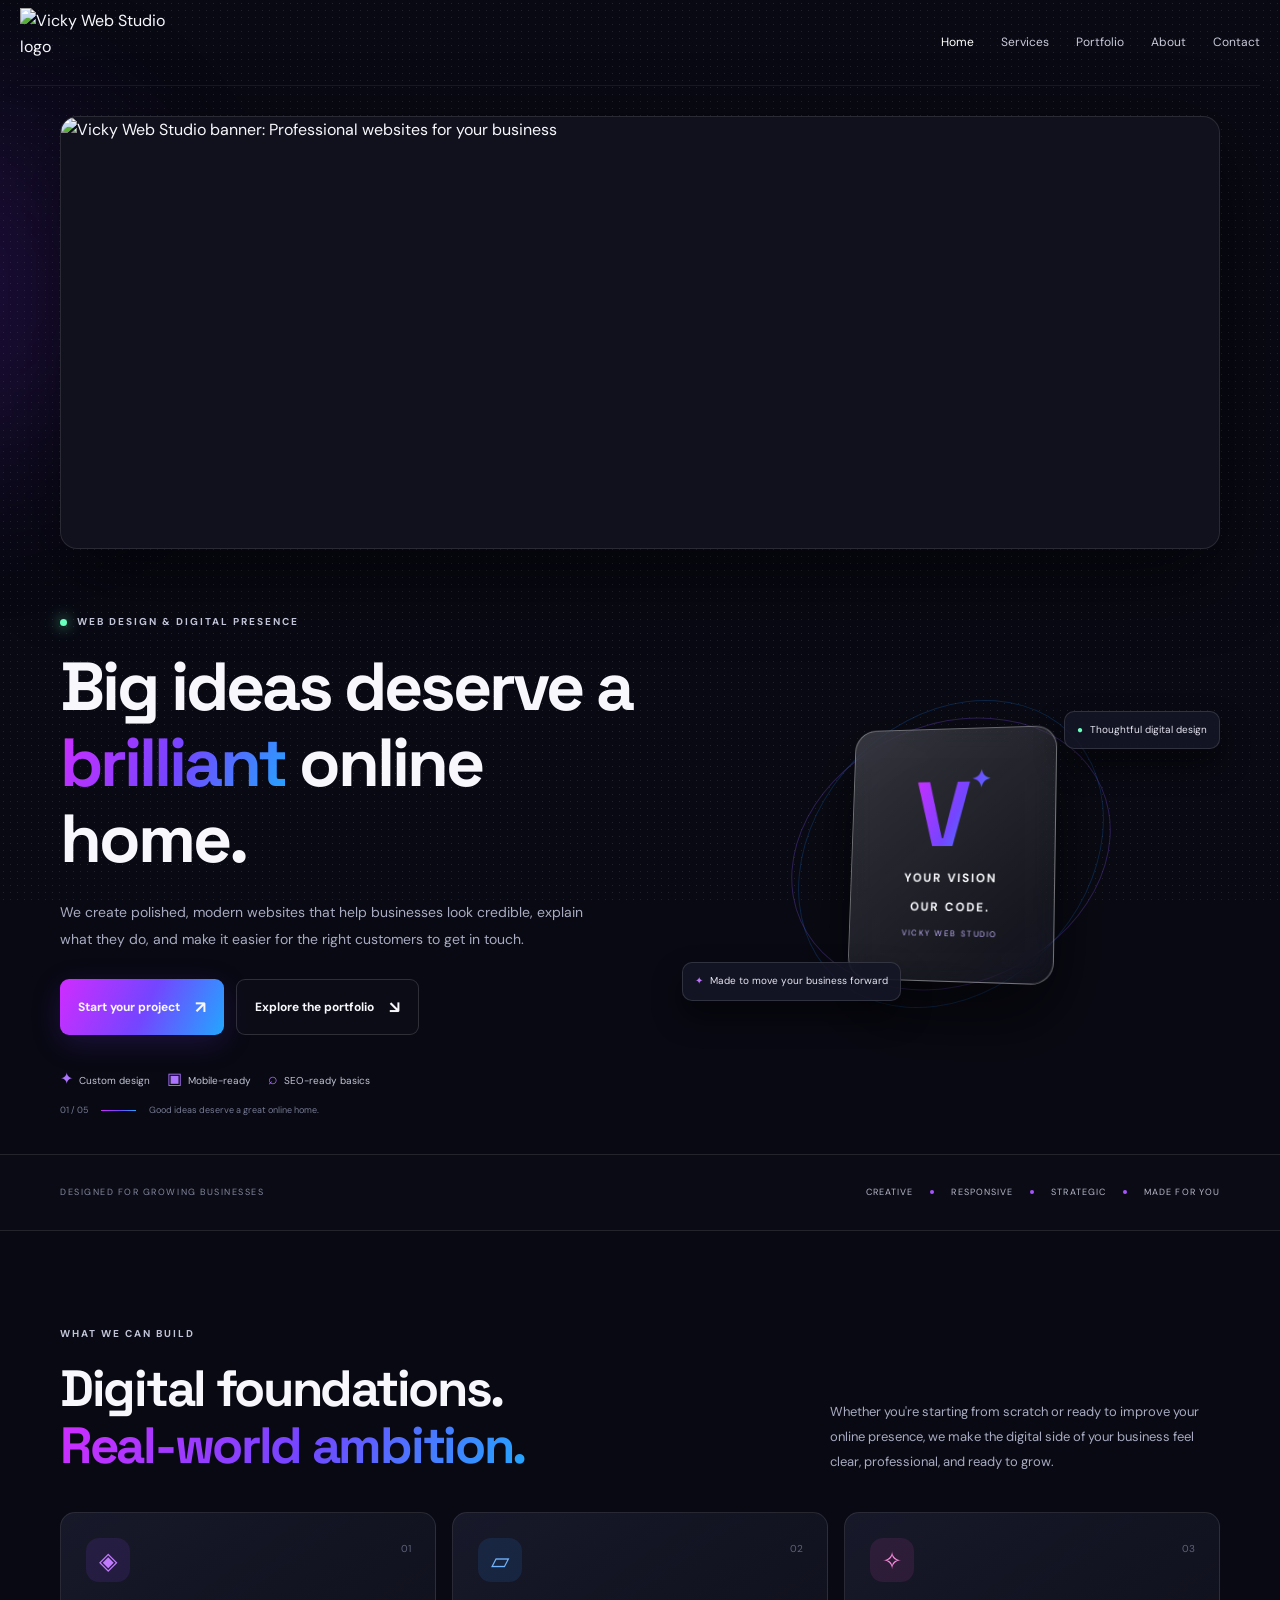
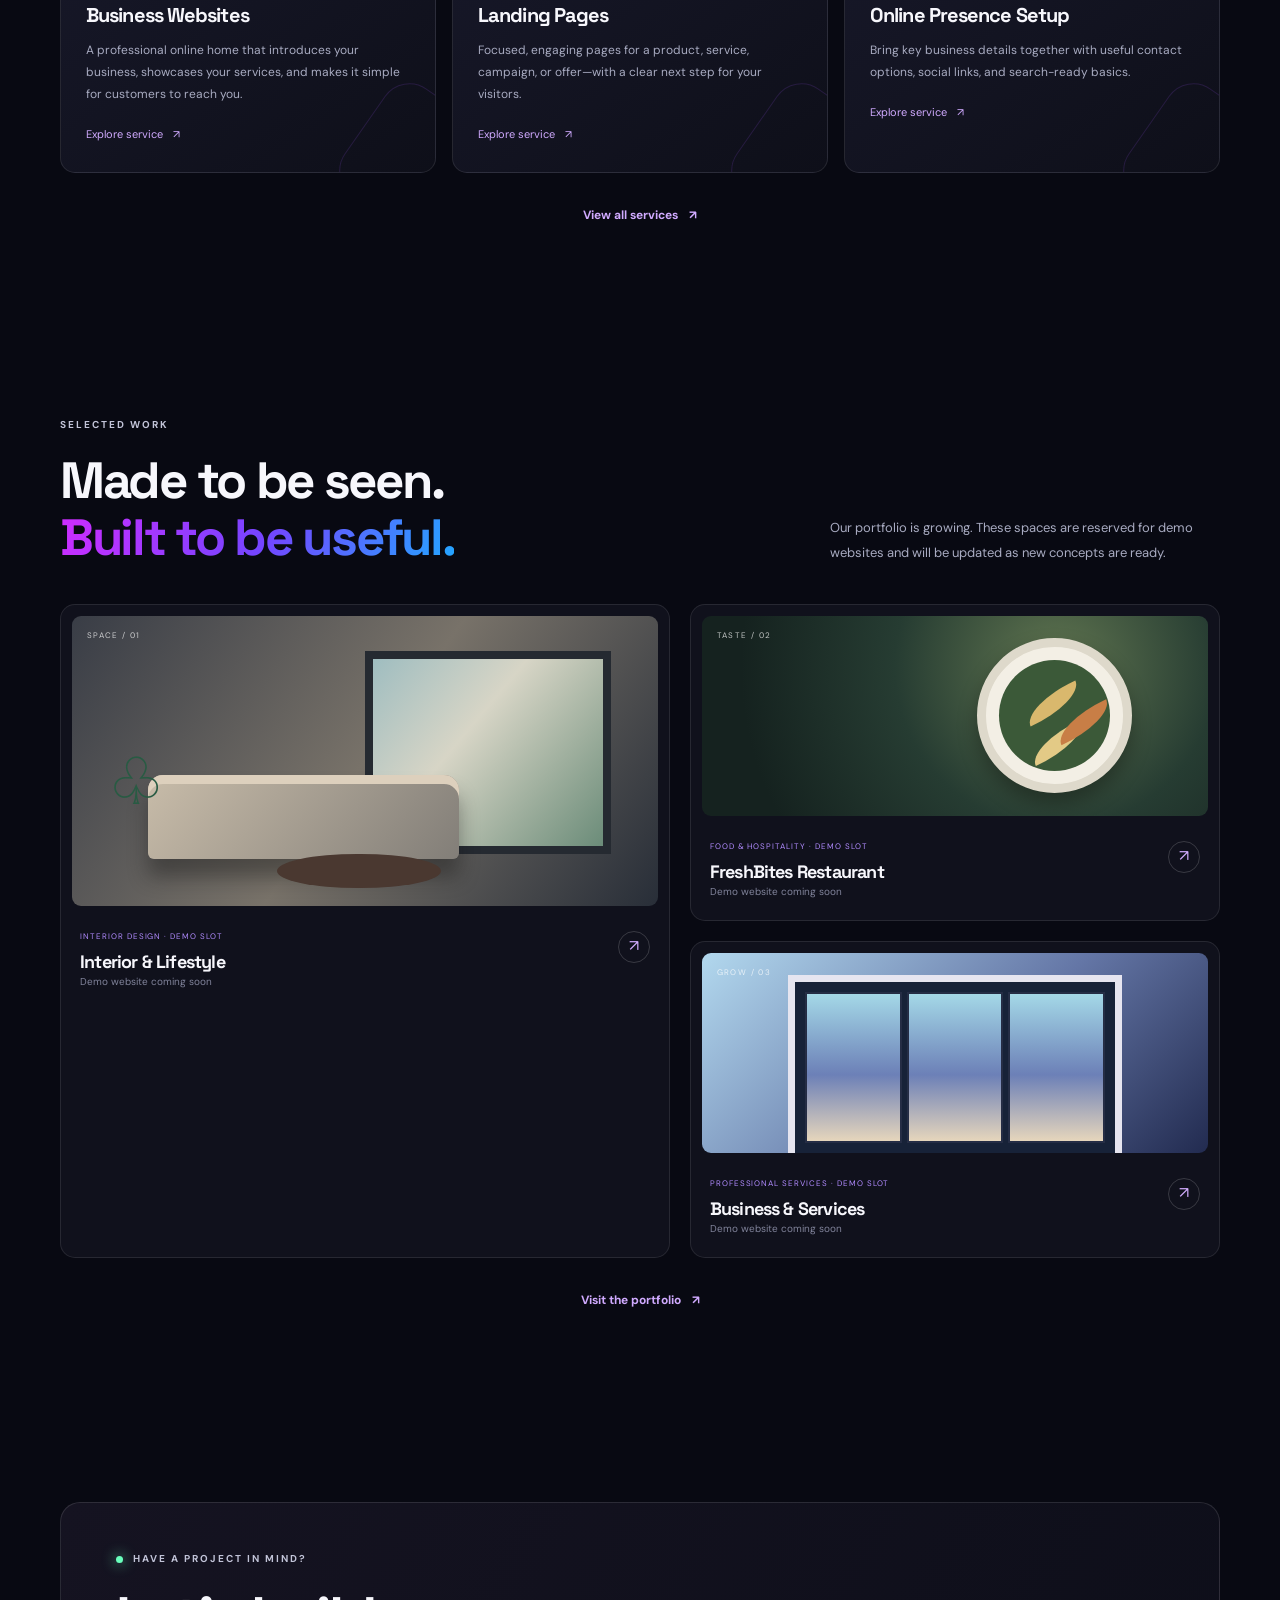
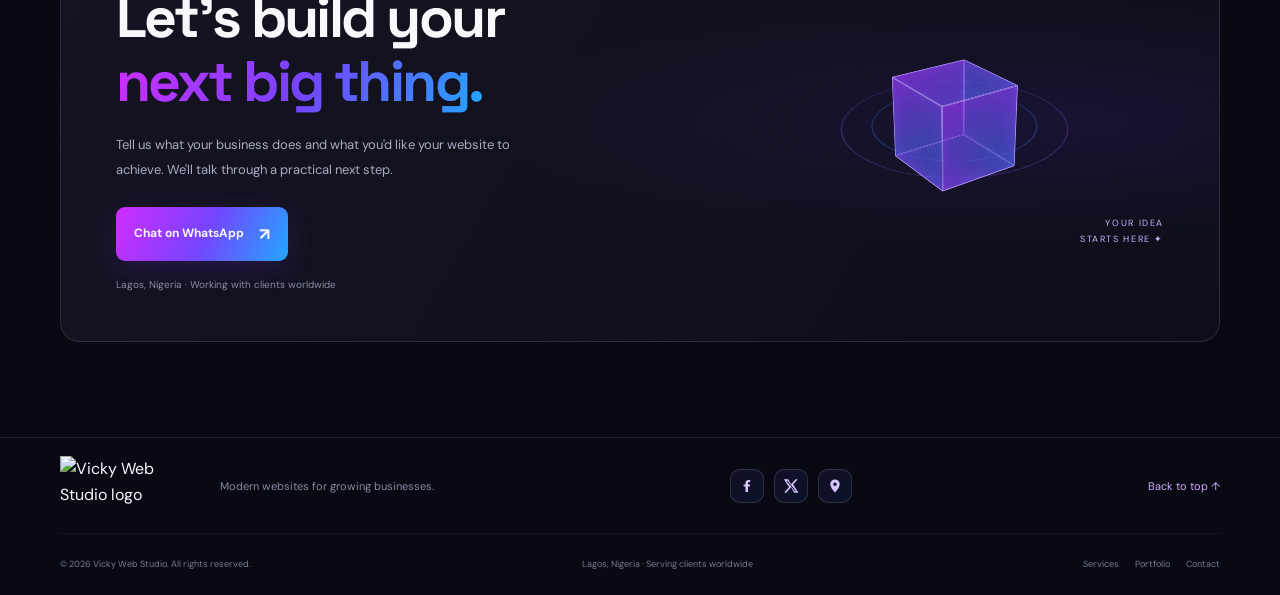
==== index.html @ 17ddb78b "Add files via upload" ====
<!doctype html><html lang="en"><head><meta charset="utf-8"><meta name="viewport" content="width=device-width,initial-scale=1"><meta name="theme-color" content="#080912"><meta name="description" content="Modern responsive websites for growing businesses in Nigeria and worldwide."><title>Vicky Web Studio | Modern Websites for Growing Businesses</title><link rel="stylesheet" href="style.css"></head><body><div class="ambient"></div><header class="site-header"><a class="brand" href="index.html"><img src="images/vicky-logo.png" alt="Vicky Web Studio logo"></a><button class="menu-toggle" aria-label="Toggle navigation" aria-expanded="false">☰</button><nav class="nav"><a href="index.html" class="active">Home</a><a href="services.html" class="">Services</a><a href="portfolio.html" class="">Portfolio</a><a href="about.html" class="">About</a><a href="contact.html" class="">Contact</a></nav></header><main><section class="home-hero container" id="top"><div class="banner-box reveal"><img src="images/vicky-banner.png" alt="Vicky Web Studio banner: Professional websites for your business"></div><div class="hero-row"><div class="hero-copy reveal"><div class="eyebrow"><span class="dot"></span> WEB DESIGN & DIGITAL PRESENCE</div><h1>Big ideas deserve a <span class="gradient">brilliant</span> online home.</h1><p>We create polished, modern websites that help businesses look credible, explain what they do, and make it easier for the right customers to get in touch.</p><div class="actions"><a class="button primary" href="contact.html">Start your project <span>↗</span></a><a class="button ghost" href="portfolio.html">Explore the portfolio <span>↘</span></a></div><div class="points"><span><b>✦</b>Custom design</span><span><b>▣</b>Mobile-ready</span><span><b>⌕</b>SEO-ready basics</span></div></div><div class="stage reveal"><div class="orbit"></div><div class="orbit o2"></div><div class="glass"><span class="monogram">V<span style="font-size:24px;vertical-align:top">✦</span></span><strong>YOUR VISION</strong><strong>OUR CODE.</strong><small>VICKY WEB STUDIO</small></div><div class="chip one">Thoughtful digital design</div><div class="chip two">Made to move your business forward</div></div></div><div class="hero-note"><span>01 / 05</span><i></i><span>Good ideas deserve a great online home.</span></div></section>
<div class="trust"><div class="container"><small>DESIGNED FOR GROWING BUSINESSES</small><div class="trust-list"><span>CREATIVE</span><i></i><span>RESPONSIVE</span><i></i><span>STRATEGIC</span><i></i><span>MADE FOR YOU</span></div></div></div>
<section class="section container"><div class="heading reveal"><div><div class="eyebrow">WHAT WE CAN BUILD</div><h2>Digital foundations.<br><span class="gradient">Real-world ambition.</span></h2></div><p>Whether you're starting from scratch or ready to improve your online presence, we make the digital side of your business feel clear, professional, and ready to grow.</p></div><div class="cards"><article class="card reveal"><div class="icon">◈</div><span class="num">01</span><h3>Business Websites</h3><p>A professional online home that introduces your business, showcases your services, and makes it simple for customers to reach you.</p><a href="services.html">Explore service <span>↗</span></a><div class="decoration"></div></article><article class="card reveal"><div class="icon">▱</div><span class="num">02</span><h3>Landing Pages</h3><p>Focused, engaging pages for a product, service, campaign, or offer—with a clear next step for your visitors.</p><a href="services.html">Explore service <span>↗</span></a><div class="decoration"></div></article><article class="card reveal"><div class="icon">✧</div><span class="num">03</span><h3>Online Presence Setup</h3><p>Bring key business details together with useful contact options, social links, and search-ready basics.</p><a href="services.html">Explore service <span>↗</span></a><div class="decoration"></div></article></div><div class="center-link"><a class="text-link" href="services.html">View all services <span>↗</span></a></div></section>
<section class="section container"><div class="heading reveal"><div><div class="eyebrow">SELECTED WORK</div><h2>Made to be seen.<br><span class="gradient">Built to be useful.</span></h2></div><p>Our portfolio is growing. These spaces are reserved for demo websites and will be updated as new concepts are ready.</p></div><div class="projects"><article class="project big reveal"><div class="art interior"><span class="label">SPACE / 01</span><div class="window-art"></div><div class="sofa-art"></div><div class="table-art"></div><div class="plant-art">♧</div></div><div class="project-meta"><div><span class="project-type">INTERIOR DESIGN · DEMO SLOT</span><h3>Interior & Lifestyle</h3></div><span class="arrow">↗</span></div><p class="project-note">Demo website coming soon</p></article><article class="project reveal"><div class="art food"><span class="label">TASTE / 02</span><div class="plate"></div></div><div class="project-meta"><div><span class="project-type">FOOD & HOSPITALITY · DEMO SLOT</span><h3>FreshBites Restaurant</h3></div><span class="arrow">↗</span></div><p class="project-note">Demo website coming soon</p></article><article class="project reveal"><div class="art business"><span class="label">GROW / 03</span><div class="building"><span></span><span></span><span></span></div></div><div class="project-meta"><div><span class="project-type">PROFESSIONAL SERVICES · DEMO SLOT</span><h3>Business & Services</h3></div><span class="arrow">↗</span></div><p class="project-note">Demo website coming soon</p></article></div><div class="center-link"><a class="text-link" href="portfolio.html">Visit the portfolio <span>↗</span></a></div></section>
<section class="section container"><div class="contact-panel reveal"><div><div class="eyebrow"><span class="dot"></span> HAVE A PROJECT IN MIND?</div><h2>Let's build your<br><span class="gradient">next big thing.</span></h2><p>Tell us what your business does and what you'd like your website to achieve. We'll talk through a practical next step.</p><a class="button primary" href="https://wa.me/2347074286823?text=Hello%20Vicky%20Web%20Studio%2C%20I%27m%20interested%20in%20a%20website%20for%20my%20business." target="_blank" rel="noopener">Chat on WhatsApp <span>↗</span></a><span class="contact-note">Lagos, Nigeria · Working with clients worldwide</span></div><div class="contact-art"><div class="ring"></div><div class="ring small"></div><div class="cube"><span></span><span></span><span></span><span></span><span></span><span></span></div><small>YOUR IDEA<br>STARTS HERE ✦</small></div></div></section></main><footer class="site-footer"><div class="footer-inner"><div class="footer-top"><a href="index.html"><img class="footer-logo" src="images/vicky-logo.png" alt="Vicky Web Studio logo"></a><p>Modern websites for growing businesses.</p><div class="social-icons" aria-label="Vicky Web Studio social profiles">
<a href="https://www.facebook.com/share/1C1jepuFsF/" target="_blank" rel="noopener noreferrer" aria-label="Facebook" title="Facebook"><svg viewBox="0 0 24 24" aria-hidden="true"><path d="M13.5 21v-8.2h2.8l.4-3.2h-3.2V7.5c0-.9.3-1.6 1.6-1.6h1.7V3.1c-.3 0-1.4-.1-2.6-.1-2.6 0-4.4 1.6-4.4 4.5v2.1H7v3.2h2.8V21z"/></svg></a>
<a href="https://x.com/Vickywebstudio" target="_blank" rel="noopener noreferrer" aria-label="X (Twitter)" title="X (Twitter)"><svg viewBox="0 0 24 24" aria-hidden="true"><path d="M18.9 2H22l-6.8 7.8L23.2 22h-6.3L12 13.9 4.9 22H1.8l7.3-8.4L1.3 2h6.5l4.5 7.5zm-1.1 17.9h1.7L6.8 4H5z"/></svg></a>
<a href="https://share.google/CrkVje8Al2W1eHf04" target="_blank" rel="noopener noreferrer" aria-label="Google Business Profile" title="Google Business Profile"><svg viewBox="0 0 24 24" aria-hidden="true"><path d="M12 2.2a7.1 7.1 0 0 0-7.1 7.1c0 5.2 7.1 12.5 7.1 12.5s7.1-7.3 7.1-12.5A7.1 7.1 0 0 0 12 2.2zm0 9.7a2.6 2.6 0 1 1 0-5.2 2.6 2.6 0 0 1 0 5.2z"/></svg></a>
</div><a class="back-top" href="#top">Back to top ↑</a></div><div class="footer-bottom"><span>© <span class="year"></span> Vicky Web Studio. All rights reserved.</span><span>Lagos, Nigeria · Serving clients worldwide</span><div class="footer-links"><a href="services.html">Services</a><a href="portfolio.html">Portfolio</a><a href="contact.html">Contact</a></div></div></div></footer><script src="script.js"></script></body></html>
---- style.css ----
@import url('https://fonts.googleapis.com/css2?family=DM+Sans:wght@400;500;600;700&family=Space+Grotesk:wght@400;500;600;700&display=swap');
:root{--bg:#080912;--panel:#111321;--text:#f7f7fc;--muted:#a8abc1;--line:#ffffff19;--grad:linear-gradient(115deg,#d02cff,#7445ff 52%,#22a7ff);--w:1160px}
*{box-sizing:border-box;margin:0;padding:0}html{scroll-behavior:smooth;scroll-padding-top:90px}body{font-family:'DM Sans',sans-serif;color:var(--text);background:var(--bg);line-height:1.65;overflow-x:hidden}body:before{content:"";position:fixed;inset:0;z-index:-2;pointer-events:none;opacity:.1;background-image:radial-gradient(#fff .5px,transparent .5px);background-size:7px 7px}a{color:inherit;text-decoration:none}img{max-width:100%;display:block}h1,h2,h3{font-family:'Space Grotesk',sans-serif;letter-spacing:-.045em;line-height:1.12}.container,.footer-inner{width:min(var(--w),calc(100% - 44px));margin:auto}.gradient{background:var(--grad);-webkit-background-clip:text;background-clip:text;color:transparent}.ambient{position:absolute;z-index:-1;pointer-events:none;border-radius:50%;filter:blur(95px);opacity:.18;width:340px;height:340px;background:#8328ff;top:120px;left:-210px}.ambient:after{content:"";position:absolute;width:320px;height:320px;background:#136eff;border-radius:50%;left:calc(100vw + 400px);top:500px}.eyebrow{font-size:10px;font-weight:700;letter-spacing:.2em;color:#c2c4d8;display:flex;align-items:center;gap:10px;margin-bottom:18px}.dot{height:7px;width:7px;border-radius:50%;background:#69ffbc;box-shadow:0 0 14px #69ffbc}.site-header{height:86px;width:min(1240px,calc(100% - 36px));margin:auto;display:flex;align-items:center;justify-content:space-between;border-bottom:1px solid #ffffff10;position:relative;z-index:30}.brand{width:165px}.brand img{width:100%;height:70px;object-fit:contain;object-position:left center}.nav{display:flex;align-items:center;gap:27px;font-size:12px;color:#c9cada}.nav a:hover,.nav a.active{color:#fff}.nav .nav-button{padding:10px 15px;border:1px solid #a64dff75;border-radius:9px;background:#8b3dff18}.nav-button span{color:#c48aff;margin-left:8px}.menu-toggle{display:none;border:1px solid var(--line);background:#151626;color:#fff;padding:8px 10px;border-radius:8px;font-size:20px}.button{display:inline-flex;align-items:center;justify-content:center;gap:15px;border-radius:9px;padding:13px 18px;font-size:12px;font-weight:700;transition:.25s}.button:hover{transform:translateY(-3px)}.primary{background:var(--grad);box-shadow:0 8px 30px #7835ff30}.ghost{border:1px solid #ffffff25;background:#ffffff04}.button span{font-size:17px}.section{padding:95px 0}.heading{display:flex;align-items:flex-end;justify-content:space-between;gap:30px;margin-bottom:38px}.heading h2{font-size:clamp(35px,4.5vw,51px)}.heading>p{max-width:390px;color:var(--muted);font-size:13px;line-height:1.9}.reveal{opacity:0;transform:translateY(20px);transition:opacity .7s,transform .7s}.reveal.visible{opacity:1;transform:translateY(0)}
.home-hero{padding:30px 0 36px}.banner-box{overflow:hidden;border:1px solid #ffffff1b;border-radius:17px;box-shadow:0 25px 80px #0007;background:#10111c}.banner-box img{width:100%;aspect-ratio:1536/572;object-fit:cover}.hero-row{display:grid;grid-template-columns:1.05fr .95fr;gap:28px;align-items:center;padding-top:65px}.hero-copy h1{font-size:clamp(42px,5.5vw,68px);max-width:650px}.hero-copy>p{max-width:530px;color:var(--muted);font-size:14px;line-height:1.9;margin:22px 0 27px}.actions{display:flex;gap:12px;flex-wrap:wrap}.points{display:flex;gap:17px;flex-wrap:wrap;margin-top:31px;color:#c2c4d6;font-size:10px}.points b{font-size:16px;color:#ad75ff;margin-right:6px;font-weight:500}.stage{height:370px;position:relative;display:grid;place-items:center;perspective:1000px}.orbit{position:absolute;border:1px solid #8e5bff4a;border-radius:50%;width:330px;height:260px;transform:rotate(-24deg)}.orbit.o2{width:270px;height:340px;border-color:#218bff38;transform:rotate(44deg)}.glass{width:210px;height:255px;border:1px solid #ffffff5c;border-radius:22px;position:relative;z-index:2;background:linear-gradient(140deg,#ffffff2b,#ffffff06);backdrop-filter:blur(14px);box-shadow:0 30px 70px #0009;transform:rotateY(-14deg) rotateX(6deg);display:flex;align-items:center;justify-content:center;flex-direction:column;gap:9px;animation:float 6s ease-in-out infinite}.monogram{font-family:'Space Grotesk';font-weight:700;font-size:93px;line-height:1;background:var(--grad);color:transparent;background-clip:text}.glass strong{font-size:12px;letter-spacing:.17em}.glass small{font-size:8px;letter-spacing:.19em;color:#c6b5ff}.chip{position:absolute;z-index:4;padding:10px 12px;border:1px solid #ffffff20;border-radius:10px;background:#151626e8;box-shadow:0 15px 30px #0007;font-size:10px;color:#e5e4f2}.chip.one{top:42px;right:0}.chip.two{bottom:38px;left:0}.chip.one:before{content:"●";color:#69ffbc;margin-right:7px}.chip.two:before{content:"✦";color:#bd72ff;margin-right:7px}.hero-note{display:flex;align-items:center;gap:13px;color:#777b94;font-size:9px;margin-top:10px}.hero-note i{width:35px;height:1px;background:var(--grad)}@keyframes float{0%,100%{transform:translateY(0) rotateY(-14deg) rotateX(6deg)}50%{transform:translateY(-12px) rotateY(-10deg) rotateX(7deg)}}
.trust{border-block:1px solid var(--line);background:#ffffff03}.trust .container{min-height:75px;display:flex;justify-content:space-between;align-items:center;gap:18px}.trust small{font-size:9px;letter-spacing:.17em;color:#8588a0}.trust-list{display:flex;align-items:center;gap:17px;font-size:9px;letter-spacing:.12em;color:#b7b8ca;flex-wrap:wrap}.trust-list i{height:4px;width:4px;background:#a754ff;border-radius:50%}
.cards{display:grid;grid-template-columns:repeat(3,1fr);gap:16px}.card{min-height:250px;padding:25px;border:1px solid var(--line);border-radius:15px;position:relative;overflow:hidden;background:linear-gradient(145deg,#171829,#0e0f19);transition:.3s}.card:hover,.project:hover{transform:translateY(-5px);border-color:#9657ff75}.icon{height:44px;width:44px;border-radius:13px;background:#8f46ff20;color:#c27aff;display:grid;place-items:center;font-size:24px;margin-bottom:22px}.card:nth-child(2) .icon{background:#288fff20;color:#71b5ff}.card:nth-child(3) .icon{background:#ff51d219;color:#ff89df}.num{position:absolute;right:24px;top:28px;color:#5f627a;font-size:10px}.card h3{font-size:20px;margin-bottom:12px}.card p{color:var(--muted);font-size:12px;line-height:1.85}.card>a{display:inline-flex;gap:10px;color:#d0aaff;font-size:11px;margin-top:20px}.decoration{position:absolute;right:-48px;bottom:-55px;width:130px;height:130px;border:1px solid #9d52ff28;border-radius:30px;transform:rotate(35deg)}.center-link{text-align:center;margin-top:28px}.text-link{color:#d0aaff;font-size:12px;font-weight:700}.text-link span{margin-left:8px}
.projects{display:grid;grid-template-columns:1.15fr 1fr;gap:20px}.project{padding:11px;border:1px solid var(--line);border-radius:15px;background:#10111c;transition:.3s}.project:first-child.big{grid-row:span 2}.art{height:200px;position:relative;overflow:hidden;border-radius:9px}.big .art{height:290px}.label{position:absolute;left:15px;top:13px;font-size:8px;letter-spacing:.17em;color:#ffffffbb}.interior{background:linear-gradient(125deg,#393d46,#787269 50%,#282e38)}.window-art{position:absolute;right:8%;top:12%;width:42%;height:70%;border:8px solid #252a31;background:linear-gradient(130deg,#9fbdc0,#d7d5c6 40%,#6b8c79)}.sofa-art{position:absolute;left:13%;bottom:16%;width:53%;height:29%;background:linear-gradient(130deg,#c8bca9,#827e78);border-radius:15px 15px 6px 6px;box-shadow:inset 0 9px 0 #ddd0bd,0 18px 20px #15151566}.table-art{position:absolute;left:35%;bottom:6%;width:28%;height:12%;background:#4a3830;border-radius:50%}.plant-art{position:absolute;left:6%;bottom:24%;font-size:65px;color:#285b43}.food{background:radial-gradient(circle at 70% 25%,#607550,#263c32 42%,#15221f 82%)}.plate{position:absolute;width:155px;height:155px;right:15%;top:22px;border-radius:50%;background:#f3efe5;border:9px solid #ded9cb;box-shadow:0 10px 20px #0005}.plate:before{content:"";position:absolute;inset:13px;border-radius:50%;background:#3b5938}.plate:after{content:"";position:absolute;width:60px;height:23px;background:#d9b86d;border-radius:100% 0 100% 0;top:45px;left:37px;transform:rotate(-25deg);box-shadow:20px 30px #c87e46,-12px 38px #e3ca86}.business{background:linear-gradient(135deg,#b2d8ee,#6476a6 55%,#222b50)}.building{position:absolute;inset:22px 17% 0;background:#172238;border:7px solid #e6e5f0;border-bottom:0;display:flex;gap:5px;padding:10px}.building span{flex:1;background:linear-gradient(180deg,#a4d8e7,#6c80b7 55%,#e6d6bc);border:2px solid #252d45}.project-meta{padding:15px 8px 2px;display:flex;align-items:center;justify-content:space-between;gap:15px}.project-type{font-size:8px;letter-spacing:.12em;color:#b18bff}.project-meta h3{font-size:18px;margin-top:5px}.arrow{height:32px;width:32px;border:1px solid #ffffff2b;border-radius:50%;display:grid;place-items:center;color:#d3adff}.project-note{font-size:10px;color:#81849b;padding:0 8px 8px}.badge{display:inline-block;font-size:9px;color:#d6b4ff;background:#a94dff17;border:1px solid #a94dff38;border-radius:30px;padding:5px 9px;margin:10px 8px 4px}
.about-row{display:grid;grid-template-columns:.9fr 1.1fr;gap:70px;align-items:center}.about-visual{height:360px;display:grid;place-items:center;position:relative;perspective:900px}.orb{position:absolute;width:270px;height:270px;border-radius:50%;background:var(--grad);opacity:.8;box-shadow:0 0 80px #6a3cff40}.about-card{width:235px;height:260px;border:1px solid #ffffff58;border-radius:20px;background:linear-gradient(140deg,#ffffff29,#ffffff07);backdrop-filter:blur(15px);box-shadow:0 30px 65px #0008;transform:rotateY(-13deg) rotateX(5deg);display:flex;flex-direction:column;align-items:center;justify-content:center;gap:10px}.about-card b{font-size:90px;font-family:'Space Grotesk';line-height:1;background:var(--grad);color:transparent;background-clip:text}.about-card strong{text-align:center;letter-spacing:.16em;font-size:12px}.about-card small{font-size:8px;letter-spacing:.2em;color:#c6b5ff}.sticker{position:absolute;right:1%;bottom:23px;background:#f4f0ff;color:#181428;padding:12px 17px;border-radius:8px;font-size:10px;transform:rotate(7deg);box-shadow:0 10px 25px #0005}.about-copy h2{font-size:clamp(35px,4.5vw,50px);margin-bottom:20px}.about-copy p{color:var(--muted);font-size:13px;line-height:1.9;margin-bottom:14px}.stats{display:flex;gap:25px;border-block:1px solid var(--line);padding:19px 0;margin:24px 0}.stats div{display:flex;flex-direction:column}.stats b{font-family:'Space Grotesk';font-size:22px;background:var(--grad);color:transparent;background-clip:text}.stats span{font-size:9px;color:#9799af}
.process{display:grid;grid-template-columns:repeat(4,1fr);gap:20px}.process-item>span{color:#c08aff;font-size:13px}.process-line{height:1px;background:linear-gradient(90deg,#a12aff,#398dff,transparent);margin:15px 0 21px}.process-item h3{font-size:17px;margin-bottom:9px}.process-item p{font-size:11px;color:var(--muted);line-height:1.8}
.contact-panel{border:1px solid #ffffff1d;border-radius:20px;overflow:hidden;background:radial-gradient(ellipse at 85% 50%,#4a25a52b,transparent 40%),linear-gradient(120deg,#151321,#0d0e19);display:grid;grid-template-columns:1.2fr .8fr;align-items:center;padding:48px 55px;min-height:360px}.contact-panel h2{font-size:clamp(40px,5vw,57px);margin-bottom:20px}.contact-panel p{max-width:440px;color:var(--muted);font-size:13px;line-height:1.9;margin-bottom:24px}.contact-note{display:block;color:#898ca4;font-size:10px;margin-top:16px}.contact-art{height:250px;display:grid;place-items:center;position:relative;perspective:700px}.ring{position:absolute;width:225px;height:225px;border:1px solid #9b5bff66;border-radius:50%;transform:rotateX(65deg) rotateZ(-20deg)}.ring.small{width:165px;height:165px;border-color:#378dff6b;transform:rotateX(65deg) rotateZ(45deg)}.cube{width:88px;height:88px;position:relative;transform-style:preserve-3d;transform:rotateX(-25deg) rotateY(35deg);animation:spin 13s linear infinite}.cube span{position:absolute;width:88px;height:88px;border:1px solid #c2a1ffb0;background:linear-gradient(135deg,#a52dff75,#1c84ff52);box-shadow:inset 0 0 25px #a950ff26}.cube span:nth-child(1){transform:translateZ(44px)}.cube span:nth-child(2){transform:rotateY(180deg) translateZ(44px)}.cube span:nth-child(3){transform:rotateY(90deg) translateZ(44px)}.cube span:nth-child(4){transform:rotateY(-90deg) translateZ(44px)}.cube span:nth-child(5){transform:rotateX(90deg) translateZ(44px)}.cube span:nth-child(6){transform:rotateX(-90deg) translateZ(44px)}.contact-art small{position:absolute;right:0;bottom:0;text-align:right;letter-spacing:.18em;line-height:1.8;font-size:9px;color:#c6b5ff}@keyframes spin{to{transform:rotateX(335deg) rotateY(395deg)}}
.site-footer{border-top:1px solid var(--line)}.footer-top{display:flex;align-items:center;gap:20px;min-height:95px}.footer-logo{width:140px;height:60px;object-fit:contain;object-position:left center}.footer-top p{font-size:11px;color:#898ba2}.back-top{margin-left:auto;font-size:11px;color:#d1adff}.footer-bottom{border-top:1px solid #ffffff0c;display:flex;align-items:center;justify-content:space-between;gap:15px;min-height:62px;font-size:9px;color:#777a91}.footer-links{display:flex;gap:16px}.footer-links a:hover{color:#fff}
.page-hero{padding:72px 0 48px}.breadcrumb{font-size:10px;color:#9396ad;margin-bottom:22px;letter-spacing:.12em}.breadcrumb a{color:#d0a5ff}.page-hero h1{font-size:clamp(43px,6vw,70px);max-width:900px}.page-hero p{max-width:680px;color:var(--muted);font-size:14px;line-height:1.9;margin-top:22px}.page-hero .actions{margin-top:26px}.detail-grid{display:grid;grid-template-columns:repeat(2,1fr);gap:18px}.detail{padding:27px;border:1px solid var(--line);border-radius:16px;background:linear-gradient(145deg,#171829,#0d0e18)}.detail h3{font-size:22px;margin-bottom:12px}.detail p,.detail li{font-size:12px;color:var(--muted);line-height:1.85}.detail ul{padding-left:18px;margin-top:12px}.feature-band{padding:27px;border:1px solid #a65aff38;border-radius:15px;background:linear-gradient(120deg,#9d35ff12,#247cff10);display:flex;justify-content:space-between;align-items:center;gap:25px;margin-top:25px}.feature-band h3{font-size:22px}.feature-band p{font-size:12px;color:var(--muted);max-width:540px;margin-top:8px}.intro{color:var(--muted);font-size:13px;max-width:730px;line-height:1.9}.project-grid-full{margin-top:32px}.project-grid-full{display:grid;grid-template-columns:repeat(2,1fr);gap:18px}.project-grid-full .art{height:225px}.feature-grid{display:grid;grid-template-columns:repeat(3,1fr);gap:16px}.feature{border:1px solid var(--line);border-radius:14px;padding:22px;background:#111321}.feature b{display:block;font-size:23px;color:#c18bff;margin-bottom:10px}.feature h3{font-size:17px;margin-bottom:8px}.feature p{font-size:11px;color:var(--muted);line-height:1.8}.contact-layout{display:grid;grid-template-columns:.8fr 1.2fr;gap:22px}.info-card,.contact-form{border:1px solid var(--line);border-radius:16px;background:#111321;padding:27px}.info-card h3,.contact-form h3{font-size:23px;margin-bottom:13px}.info-card>p{font-size:12px;color:var(--muted);line-height:1.9;margin-bottom:20px}.info-line{padding:14px 0;border-top:1px solid var(--line)}.info-line small{display:block;color:#8f92aa;font-size:9px;letter-spacing:.13em;margin-bottom:5px}.info-line a,.info-line strong{font-size:12px;font-weight:500}.form-grid{display:grid;grid-template-columns:1fr 1fr;gap:0 14px}.field{display:flex;flex-direction:column;gap:7px;margin-bottom:14px}.field.full{grid-column:1/-1}.field label{font-size:10px;color:#c7c8d8}.field input,.field select,.field textarea{width:100%;padding:12px;background:#0b0c16;border:1px solid #ffffff1b;border-radius:8px;color:#f5f5fc;font:inherit;font-size:12px;outline:none}.field input:focus,.field select:focus,.field textarea:focus{border-color:#a95cff}.field textarea{min-height:115px;resize:vertical}.hint{font-size:10px;color:#8d90a6;margin-top:12px}.faq-grid{display:grid;grid-template-columns:1fr 1fr;gap:14px}.faq{padding:20px;border:1px solid var(--line);border-radius:12px;background:#111321}.faq h3{font-size:16px;margin-bottom:9px}.faq p{font-size:11px;color:var(--muted);line-height:1.85}
@media(max-width:850px){.nav{gap:14px}.brand{width:145px}.hero-row{grid-template-columns:1fr}.stage{height:340px}.about-row{gap:32px}.contact-panel{padding:38px 30px}.heading{align-items:flex-start;flex-direction:column}.heading>p{max-width:600px}.trust .container{flex-direction:column;justify-content:center;padding:18px 0}.contact-layout{grid-template-columns:1fr}}
@media(max-width:620px){.container,.footer-inner{width:calc(100% - 34px)}.site-header{width:calc(100% - 30px);height:74px}.brand{width:137px}.brand img{height:58px}.menu-toggle{display:block}.nav{display:none;position:absolute;top:65px;left:0;right:0;background:#111321;border:1px solid var(--line);border-radius:13px;padding:13px;box-shadow:0 20px 40px #0009;flex-direction:column;align-items:stretch;gap:0}.nav.open{display:flex}.nav>a{padding:12px}.nav .nav-button{text-align:center;margin-top:5px}.home-hero{padding-top:20px}.banner-box{border-radius:11px}.banner-box img{min-height:145px;object-fit:cover}.hero-row{padding-top:43px;gap:3px}.hero-copy h1{font-size:clamp(39px,11vw,54px)}.hero-copy>p{font-size:12px;margin:17px 0 22px}.button{padding:12px 14px;font-size:11px;gap:11px}.points{gap:12px;margin-top:25px;font-size:9px}.stage{height:300px;margin-inline:-8px}.glass{width:180px;height:220px}.monogram{font-size:78px}.orbit{width:285px;height:220px}.orbit.o2{width:230px;height:290px}.chip{font-size:8px;padding:8px 9px}.chip.one{top:25px}.chip.two{bottom:24px}.hero-note{font-size:8px}.trust small{text-align:center;font-size:8px}.trust-list{justify-content:center;gap:10px;font-size:8px}.section{padding:72px 0}.heading{margin-bottom:27px}.heading h2{font-size:36px}.heading>p{font-size:12px}.cards{grid-template-columns:1fr}.card{min-height:220px;padding:22px}.projects,.project-grid-full{grid-template-columns:1fr}.project:first-child.big{grid-row:auto}.big .art,.art,.project-grid-full .art{height:220px}.project-meta h3{font-size:17px}.about-row{grid-template-columns:1fr;gap:20px}.about-visual{height:310px}.orb{width:225px;height:225px}.about-card{width:200px;height:230px}.about-card b{font-size:78px}.sticker{right:2%;bottom:5px}.about-copy h2{font-size:37px}.about-copy p{font-size:12px}.stats{gap:17px}.stats span{font-size:8px}.process{grid-template-columns:1fr 1fr;gap:25px 14px}.process-item h3{font-size:15px}.process-item p{font-size:10px}.contact-panel{grid-template-columns:1fr;padding:29px 21px 18px}.contact-panel h2{font-size:43px}.contact-panel p{font-size:12px}.contact-art{height:185px;transform:scale(.83)}.ring{width:185px;height:185px}.ring.small{width:135px;height:135px}.cube,.cube span{width:70px;height:70px}.cube span:nth-child(1){transform:translateZ(35px)}.cube span:nth-child(2){transform:rotateY(180deg) translateZ(35px)}.cube span:nth-child(3){transform:rotateY(90deg) translateZ(35px)}.cube span:nth-child(4){transform:rotateY(-90deg) translateZ(35px)}.cube span:nth-child(5){transform:rotateX(90deg) translateZ(35px)}.cube span:nth-child(6){transform:rotateX(-90deg) translateZ(35px)}.footer-top{flex-wrap:wrap;gap:8px 13px;padding:14px 0}.footer-logo{width:115px;height:50px}.footer-top p{font-size:10px}.back-top{font-size:10px}.footer-bottom{padding:15px 0;flex-wrap:wrap;font-size:9px;line-height:1.7}.footer-links{width:100%;order:-1}.page-hero{padding:48px 0 35px}.page-hero h1{font-size:clamp(39px,11vw,54px)}.page-hero p{font-size:12px;margin-top:16px}.detail-grid,.feature-grid,.faq-grid{grid-template-columns:1fr}.detail{padding:22px}.feature-band{align-items:flex-start;flex-direction:column;padding:21px}.feature-band h3{font-size:20px}.info-card,.contact-form{padding:21px}.form-grid{grid-template-columns:1fr}.field.full{grid-column:auto}}
@media(prefers-reduced-motion:reduce){html{scroll-behavior:auto}*,*:before,*:after{animation:none!important;transition:none!important}.reveal{opacity:1;transform:none}}

/* Social profile icons — added without changing the existing page design */
.social-icons{display:flex;align-items:center;gap:10px;margin-left:auto}
.social-icons a{width:34px;height:34px;display:grid;place-items:center;border:1px solid #ffffff24;border-radius:10px;background:linear-gradient(135deg,#8b3dff18,#1677ff18);transition:transform .2s,border-color .2s,background .2s}
.social-icons a:hover{transform:translateY(-3px);border-color:#9b6cff;background:#8b3dff30}
.social-icons svg{width:16px;height:16px;fill:#d8c4ff}
@media(max-width:620px){.social-icons{margin-left:0;margin-right:auto}.social-icons a{width:32px;height:32px}}
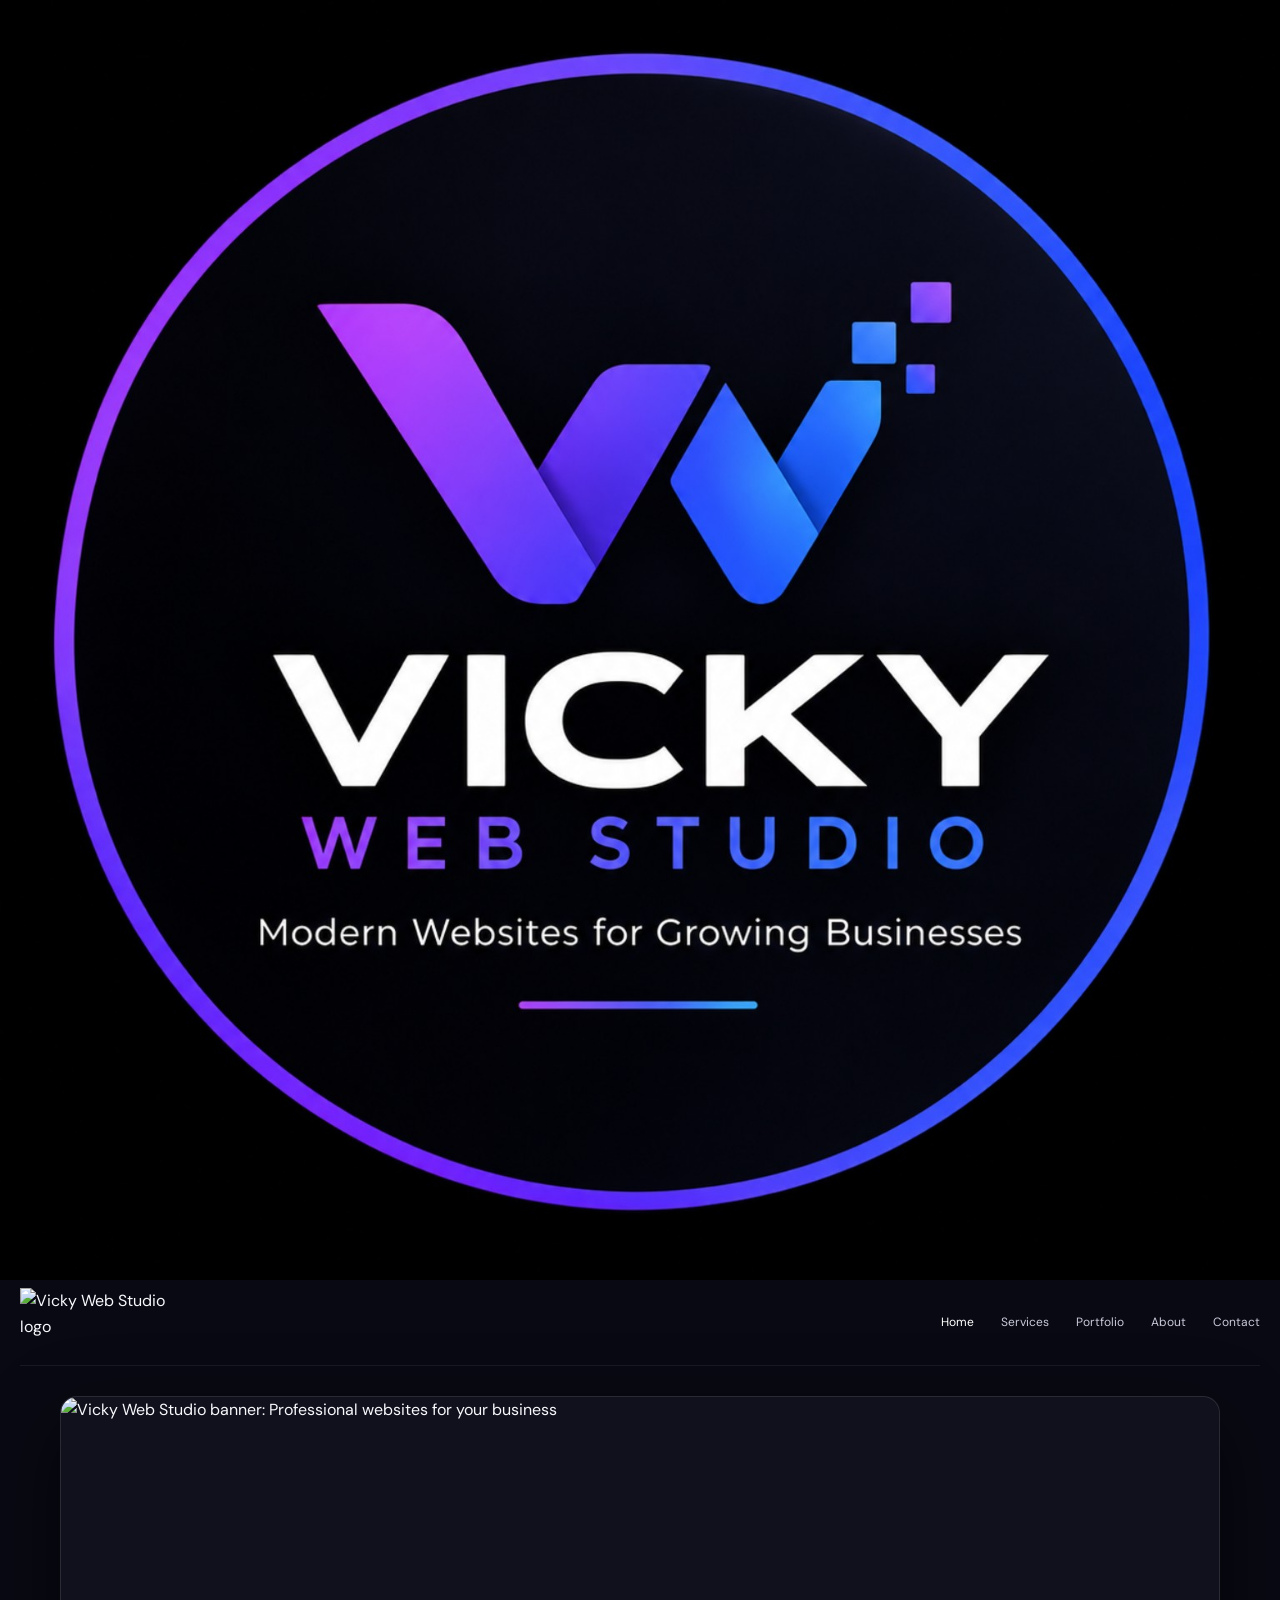
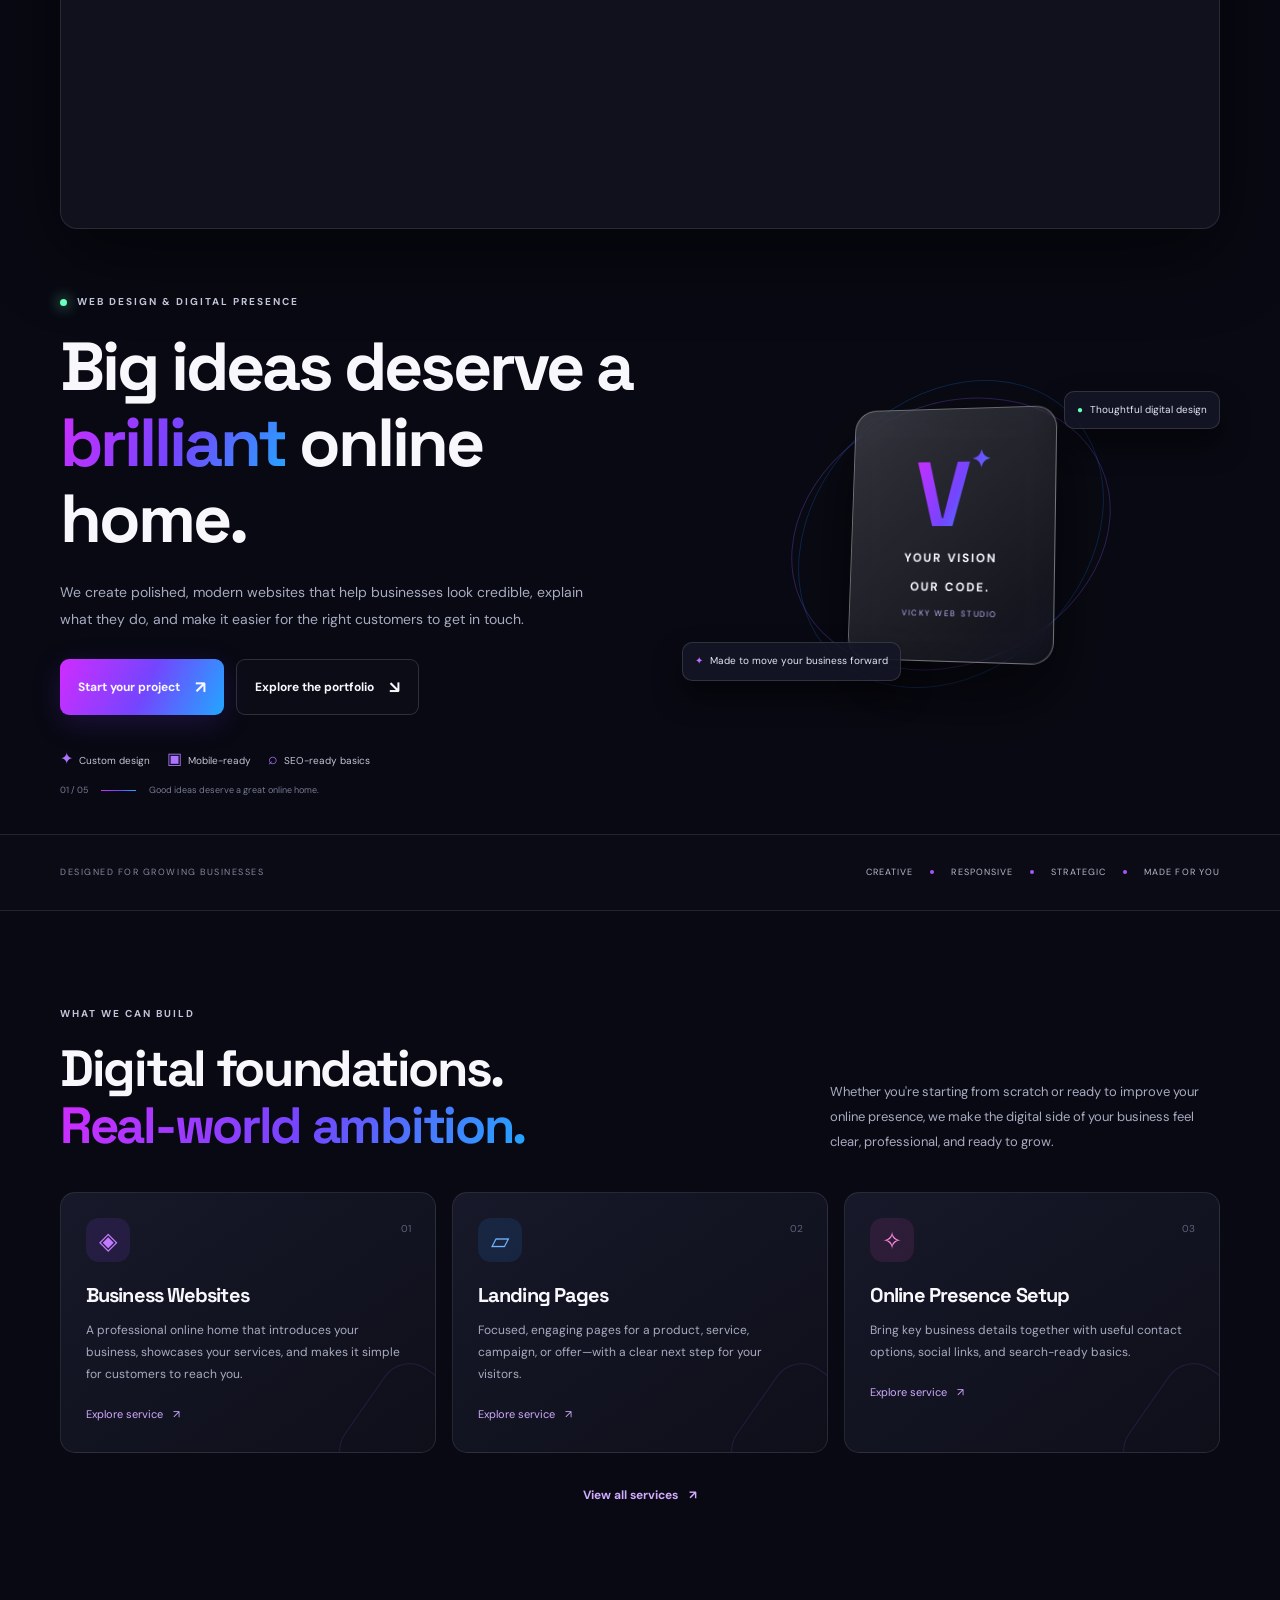
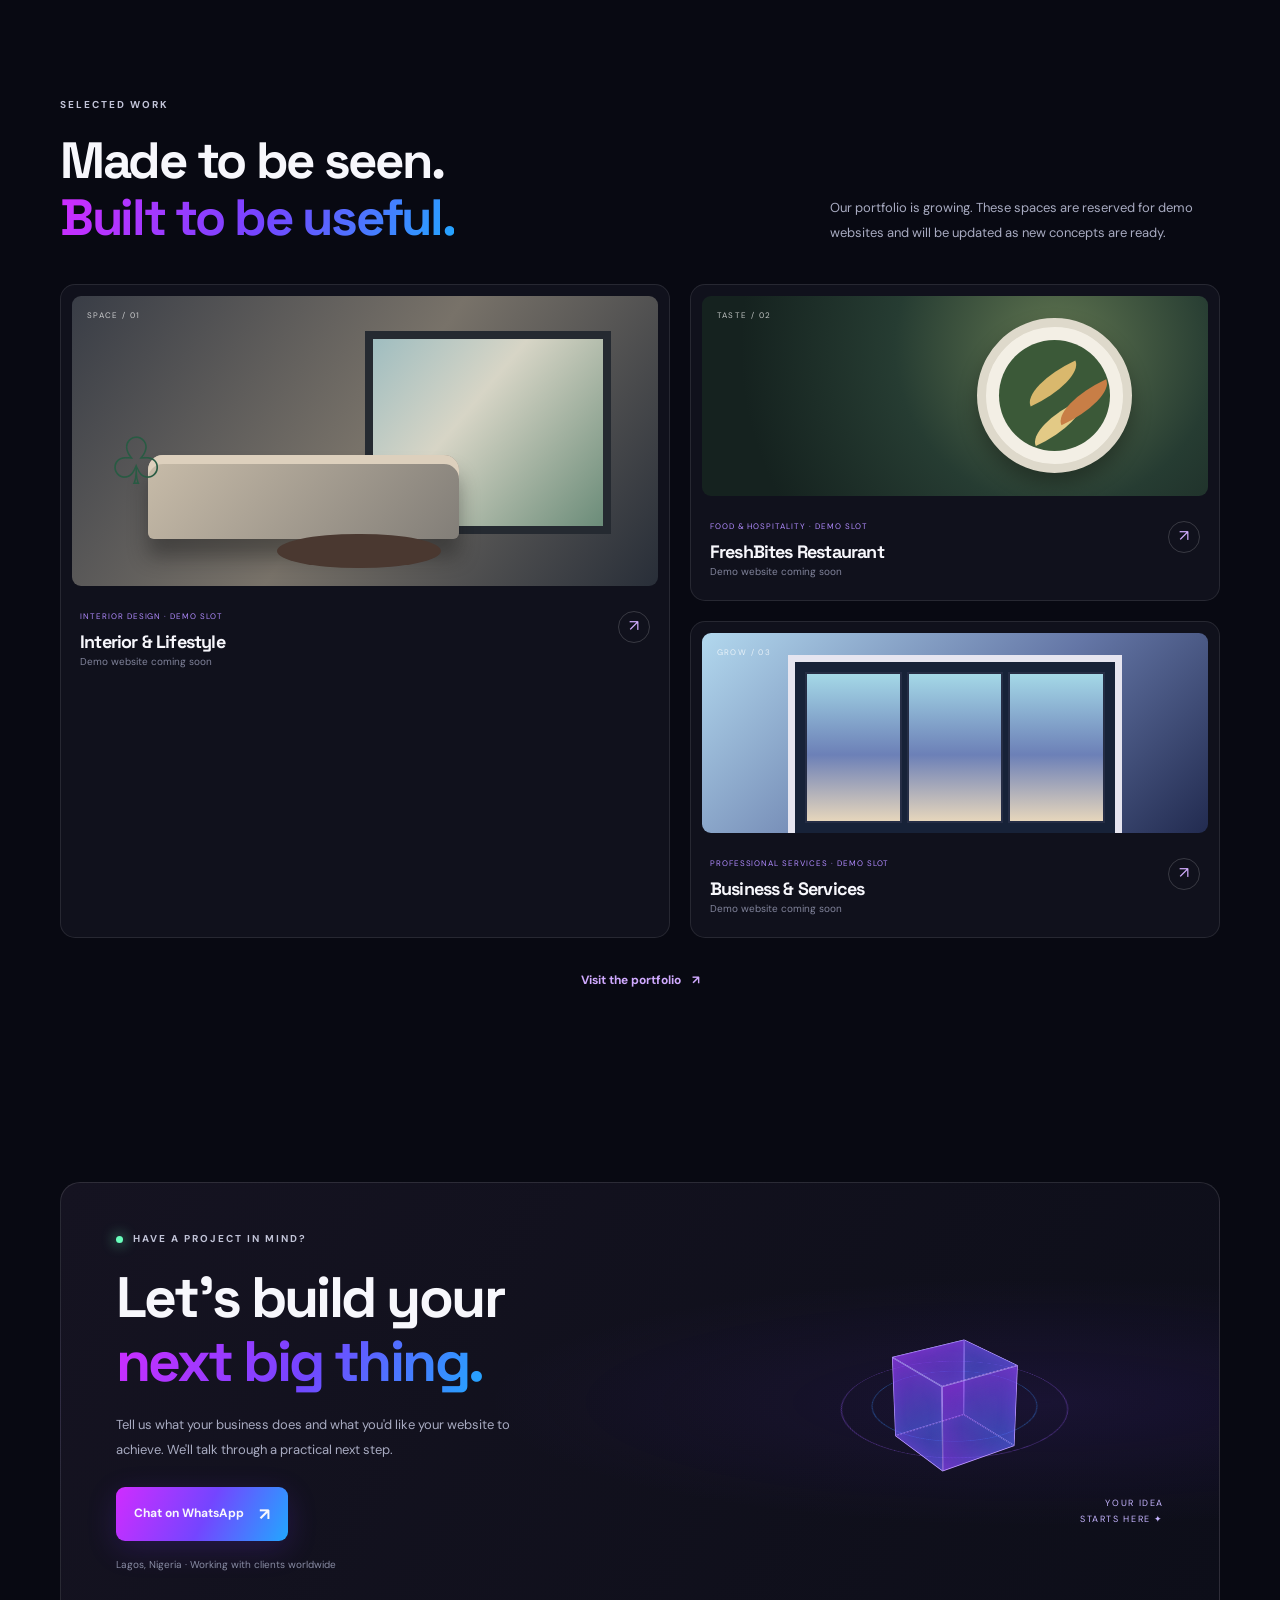
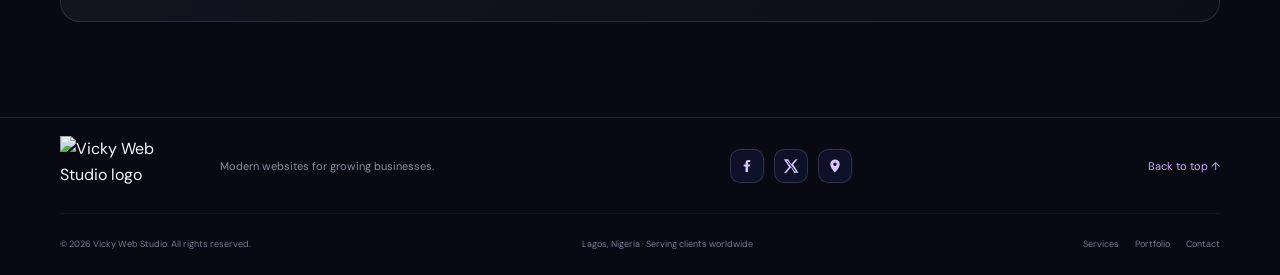
==== commit c7176cfd: "Update index.html" ====
--- a/index.html
+++ b/index.html
@@ -1,4 +1,4 @@
-<!doctype html><html lang="en"><head><meta charset="utf-8"><meta name="viewport" content="width=device-width,initial-scale=1"><meta name="theme-color" content="#080912"><meta name="description" content="Modern responsive websites for growing businesses in Nigeria and worldwide."><title>Vicky Web Studio | Modern Websites for Growing Businesses</title><link rel="stylesheet" href="style.css"></head><body><div class="ambient"></div><header class="site-header"><a class="brand" href="index.html"><img src="images/vicky-logo.png" alt="Vicky Web Studio logo"></a><button class="menu-toggle" aria-label="Toggle navigation" aria-expanded="false">☰</button><nav class="nav"><a href="index.html" class="active">Home</a><a href="services.html" class="">Services</a><a href="portfolio.html" class="">Portfolio</a><a href="about.html" class="">About</a><a href="contact.html" class="">Contact</a></nav></header><main><section class="home-hero container" id="top"><div class="banner-box reveal"><img src="images/vicky-banner.png" alt="Vicky Web Studio banner: Professional websites for your business"></div><div class="hero-row"><div class="hero-copy reveal"><div class="eyebrow"><span class="dot"></span> WEB DESIGN & DIGITAL PRESENCE</div><h1>Big ideas deserve a <span class="gradient">brilliant</span> online home.</h1><p>We create polished, modern websites that help businesses look credible, explain what they do, and make it easier for the right customers to get in touch.</p><div class="actions"><a class="button primary" href="contact.html">Start your project <span>↗</span></a><a class="button ghost" href="portfolio.html">Explore the portfolio <span>↘</span></a></div><div class="points"><span><b>✦</b>Custom design</span><span><b>▣</b>Mobile-ready</span><span><b>⌕</b>SEO-ready basics</span></div></div><div class="stage reveal"><div class="orbit"></div><div class="orbit o2"></div><div class="glass"><span class="monogram">V<span style="font-size:24px;vertical-align:top">✦</span></span><strong>YOUR VISION</strong><strong>OUR CODE.</strong><small>VICKY WEB STUDIO</small></div><div class="chip one">Thoughtful digital design</div><div class="chip two">Made to move your business forward</div></div></div><div class="hero-note"><span>01 / 05</span><i></i><span>Good ideas deserve a great online home.</span></div></section>
+<!doctype html><img src="vicky-logo.png" alt="Vicky Web Studio Logo"><html lang="en"><head><meta charset="utf-8"><meta name="viewport" content="width=device-width,initial-scale=1"><meta name="theme-color" content="#080912"><meta name="description" content="Modern responsive websites for growing businesses in Nigeria and worldwide."><title>Vicky Web Studio | Modern Websites for Growing Businesses</title><link rel="stylesheet" href="style.css"></head><body><div class="ambient"></div><header class="site-header"><a class="brand" href="index.html"><img src="images/vicky-logo.png" alt="Vicky Web Studio logo"></a><button class="menu-toggle" aria-label="Toggle navigation" aria-expanded="false">☰</button><nav class="nav"><a href="index.html" class="active">Home</a><a href="services.html" class="">Services</a><a href="portfolio.html" class="">Portfolio</a><a href="about.html" class="">About</a><a href="contact.html" class="">Contact</a></nav></header><main><section class="home-hero container" id="top"><div class="banner-box reveal"><img src="images/vicky-banner.png" alt="Vicky Web Studio banner: Professional websites for your business"></div><div class="hero-row"><div class="hero-copy reveal"><div class="eyebrow"><span class="dot"></span> WEB DESIGN & DIGITAL PRESENCE</div><h1>Big ideas deserve a <span class="gradient">brilliant</span> online home.</h1><p>We create polished, modern websites that help businesses look credible, explain what they do, and make it easier for the right customers to get in touch.</p><div class="actions"><a class="button primary" href="contact.html">Start your project <span>↗</span></a><a class="button ghost" href="portfolio.html">Explore the portfolio <span>↘</span></a></div><div class="points"><span><b>✦</b>Custom design</span><span><b>▣</b>Mobile-ready</span><span><b>⌕</b>SEO-ready basics</span></div></div><div class="stage reveal"><div class="orbit"></div><div class="orbit o2"></div><div class="glass"><span class="monogram">V<span style="font-size:24px;vertical-align:top">✦</span></span><strong>YOUR VISION</strong><strong>OUR CODE.</strong><small>VICKY WEB STUDIO</small></div><div class="chip one">Thoughtful digital design</div><div class="chip two">Made to move your business forward</div></div></div><div class="hero-note"><span>01 / 05</span><i></i><span>Good ideas deserve a great online home.</span></div></section>
 <div class="trust"><div class="container"><small>DESIGNED FOR GROWING BUSINESSES</small><div class="trust-list"><span>CREATIVE</span><i></i><span>RESPONSIVE</span><i></i><span>STRATEGIC</span><i></i><span>MADE FOR YOU</span></div></div></div>
 <section class="section container"><div class="heading reveal"><div><div class="eyebrow">WHAT WE CAN BUILD</div><h2>Digital foundations.<br><span class="gradient">Real-world ambition.</span></h2></div><p>Whether you're starting from scratch or ready to improve your online presence, we make the digital side of your business feel clear, professional, and ready to grow.</p></div><div class="cards"><article class="card reveal"><div class="icon">◈</div><span class="num">01</span><h3>Business Websites</h3><p>A professional online home that introduces your business, showcases your services, and makes it simple for customers to reach you.</p><a href="services.html">Explore service <span>↗</span></a><div class="decoration"></div></article><article class="card reveal"><div class="icon">▱</div><span class="num">02</span><h3>Landing Pages</h3><p>Focused, engaging pages for a product, service, campaign, or offer—with a clear next step for your visitors.</p><a href="services.html">Explore service <span>↗</span></a><div class="decoration"></div></article><article class="card reveal"><div class="icon">✧</div><span class="num">03</span><h3>Online Presence Setup</h3><p>Bring key business details together with useful contact options, social links, and search-ready basics.</p><a href="services.html">Explore service <span>↗</span></a><div class="decoration"></div></article></div><div class="center-link"><a class="text-link" href="services.html">View all services <span>↗</span></a></div></section>
 <section class="section container"><div class="heading reveal"><div><div class="eyebrow">SELECTED WORK</div><h2>Made to be seen.<br><span class="gradient">Built to be useful.</span></h2></div><p>Our portfolio is growing. These spaces are reserved for demo websites and will be updated as new concepts are ready.</p></div><div class="projects"><article class="project big reveal"><div class="art interior"><span class="label">SPACE / 01</span><div class="window-art"></div><div class="sofa-art"></div><div class="table-art"></div><div class="plant-art">♧</div></div><div class="project-meta"><div><span class="project-type">INTERIOR DESIGN · DEMO SLOT</span><h3>Interior & Lifestyle</h3></div><span class="arrow">↗</span></div><p class="project-note">Demo website coming soon</p></article><article class="project reveal"><div class="art food"><span class="label">TASTE / 02</span><div class="plate"></div></div><div class="project-meta"><div><span class="project-type">FOOD & HOSPITALITY · DEMO SLOT</span><h3>FreshBites Restaurant</h3></div><span class="arrow">↗</span></div><p class="project-note">Demo website coming soon</p></article><article class="project reveal"><div class="art business"><span class="label">GROW / 03</span><div class="building"><span></span><span></span><span></span></div></div><div class="project-meta"><div><span class="project-type">PROFESSIONAL SERVICES · DEMO SLOT</span><h3>Business & Services</h3></div><span class="arrow">↗</span></div><p class="project-note">Demo website coming soon</p></article></div><div class="center-link"><a class="text-link" href="portfolio.html">Visit the portfolio <span>↗</span></a></div></section>
@@ -6,4 +6,4 @@
 <a href="https://www.facebook.com/share/1C1jepuFsF/" target="_blank" rel="noopener noreferrer" aria-label="Facebook" title="Facebook"><svg viewBox="0 0 24 24" aria-hidden="true"><path d="M13.5 21v-8.2h2.8l.4-3.2h-3.2V7.5c0-.9.3-1.6 1.6-1.6h1.7V3.1c-.3 0-1.4-.1-2.6-.1-2.6 0-4.4 1.6-4.4 4.5v2.1H7v3.2h2.8V21z"/></svg></a>
 <a href="https://x.com/Vickywebstudio" target="_blank" rel="noopener noreferrer" aria-label="X (Twitter)" title="X (Twitter)"><svg viewBox="0 0 24 24" aria-hidden="true"><path d="M18.9 2H22l-6.8 7.8L23.2 22h-6.3L12 13.9 4.9 22H1.8l7.3-8.4L1.3 2h6.5l4.5 7.5zm-1.1 17.9h1.7L6.8 4H5z"/></svg></a>
 <a href="https://share.google/CrkVje8Al2W1eHf04" target="_blank" rel="noopener noreferrer" aria-label="Google Business Profile" title="Google Business Profile"><svg viewBox="0 0 24 24" aria-hidden="true"><path d="M12 2.2a7.1 7.1 0 0 0-7.1 7.1c0 5.2 7.1 12.5 7.1 12.5s7.1-7.3 7.1-12.5A7.1 7.1 0 0 0 12 2.2zm0 9.7a2.6 2.6 0 1 1 0-5.2 2.6 2.6 0 0 1 0 5.2z"/></svg></a>
-</div><a class="back-top" href="#top">Back to top ↑</a></div><div class="footer-bottom"><span>© <span class="year"></span> Vicky Web Studio. All rights reserved.</span><span>Lagos, Nigeria · Serving clients worldwide</span><div class="footer-links"><a href="services.html">Services</a><a href="portfolio.html">Portfolio</a><a href="contact.html">Contact</a></div></div></div></footer><script src="script.js"></script></body></html>+</div><a class="back-top" href="#top">Back to top ↑</a></div><div class="footer-bottom"><span>© <span class="year"></span> Vicky Web Studio. All rights reserved.</span><span>Lagos, Nigeria · Serving clients worldwide</span><div class="footer-links"><a href="services.html">Services</a><a href="portfolio.html">Portfolio</a><a href="contact.html">Contact</a></div></div></div></footer><script src="script.js"></script></body></html>
